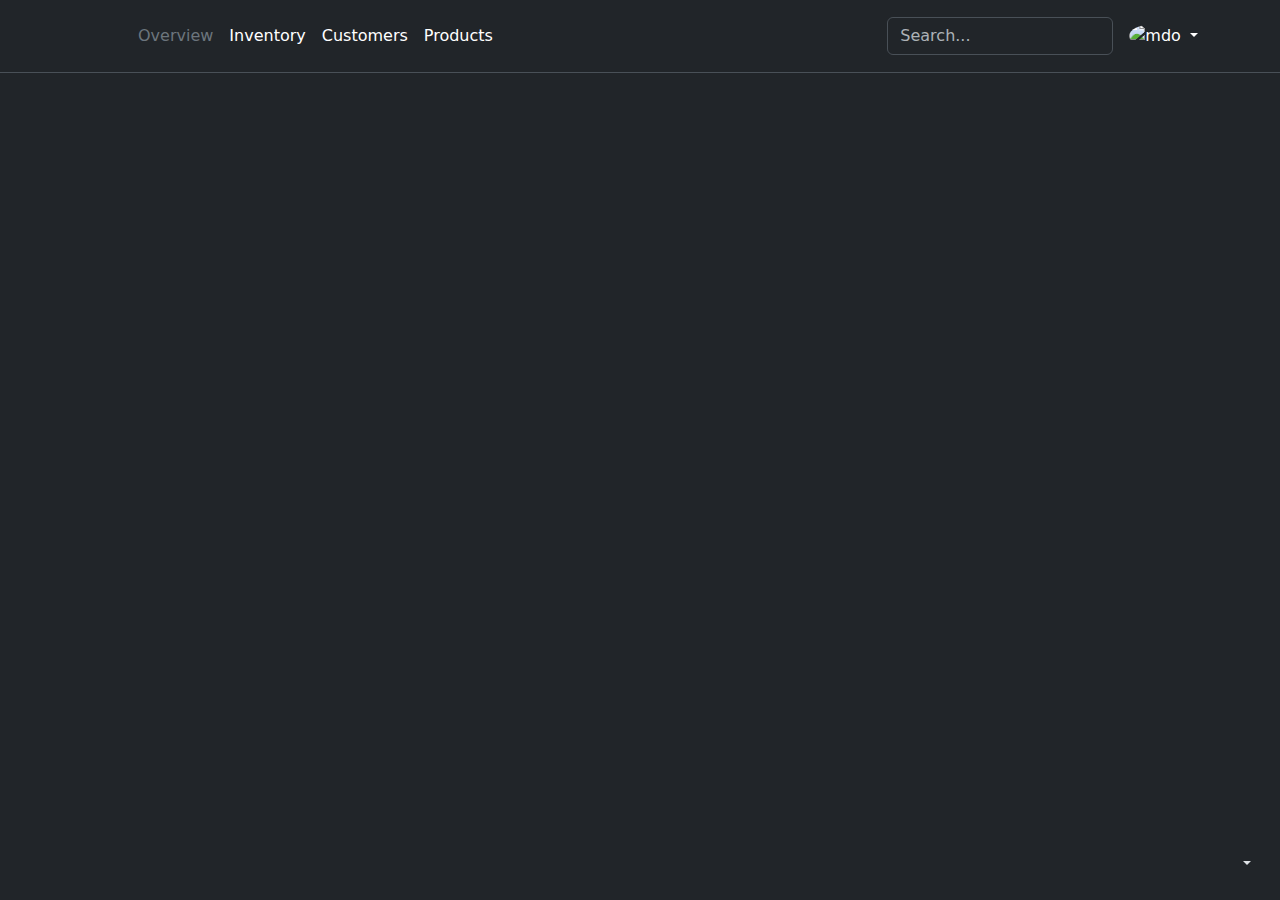
==== index.html @ 52a456fd "Added requirements for color modes." ====
<!doctype html>
<html lang="en" data-bs-theme="dark">
  <head>
    <meta charset="utf-8">
    <meta name="viewport" content="width=device-width, initial-scale=1">
    <title>Program Main</title>
    <script></script>
    <link rel="stylesheet" href="src\css\bootstrap.min.css">
    <link rel="stylesheet" href="styles.css">
</head>
  <body>
    <script src="src\js\bootstrap.bundle.min.js"></script>

    <div class="dropdown position-fixed bottom-0 end-0 mb-3 me-3 bd-mode-toggle">
        <button class="btn btn-bd-primary py-2 dropdown-toggle d-flex align-items-center"
                id="bd-theme"
                type="button"
                aria-expanded="false"
                data-bs-toggle="dropdown"
                aria-label="Toggle theme (auto)">
          <svg class="bi my-1 theme-icon-active" width="1em" height="1em"><use href="#circle-half"></use></svg>
          <span class="visually-hidden" id="bd-theme-text">Toggle theme</span>
        </button>
        <ul class="dropdown-menu dropdown-menu-end shadow" aria-labelledby="bd-theme-text">
          <li>
            <button type="button" class="dropdown-item d-flex align-items-center" data-bs-theme-value="light" aria-pressed="false">
              <svg class="bi me-2 opacity-50" width="1em" height="1em"><use href="#sun-fill"></use></svg>
              Light
              <svg class="bi ms-auto d-none" width="1em" height="1em"><use href="#check2"></use></svg>
            </button>
          </li>
          <li>
            <button type="button" class="dropdown-item d-flex align-items-center" data-bs-theme-value="dark" aria-pressed="false">
              <svg class="bi me-2 opacity-50" width="1em" height="1em"><use href="#moon-stars-fill"></use></svg>
              Dark
              <svg class="bi ms-auto d-none" width="1em" height="1em"><use href="#check2"></use></svg>
            </button>
          </li>
          <li>
            <button type="button" class="dropdown-item d-flex align-items-center active" data-bs-theme-value="auto" aria-pressed="true">
              <svg class="bi me-2 opacity-50" width="1em" height="1em"><use href="#circle-half"></use></svg>
              Auto
              <svg class="bi ms-auto d-none" width="1em" height="1em"><use href="#check2"></use></svg>
            </button>
          </li>
        </ul>
      </div>

    <header class="p-3 mb-3 border-bottom">
        <div class="container">
          <div class="d-flex flex-wrap align-items-center justify-content-center justify-content-lg-start">
            <a href="/" class="d-flex align-items-center mb-2 mb-lg-0 link-body-emphasis text-decoration-none">
              <svg class="bi me-2" width="40" height="32" role="img" aria-label="Bootstrap"><use xlink:href="#bootstrap"/></svg>
            </a>
    
            <ul class="nav col-12 col-lg-auto me-lg-auto mb-2 justify-content-center mb-md-0">
              <li><a href="#" class="nav-link px-2 link-secondary">Overview</a></li>
              <li><a href="#" class="nav-link px-2 link-body-emphasis">Inventory</a></li>
              <li><a href="#" class="nav-link px-2 link-body-emphasis">Customers</a></li>
              <li><a href="#" class="nav-link px-2 link-body-emphasis">Products</a></li>
            </ul>
    
            <form class="col-12 col-lg-auto mb-3 mb-lg-0 me-lg-3" role="search">
              <input type="search" class="form-control" placeholder="Search..." aria-label="Search">
            </form>
    
            <div class="dropdown text-end">
              <a href="#" class="d-block link-body-emphasis text-decoration-none dropdown-toggle" data-bs-toggle="dropdown" aria-expanded="false">
                <img src="https://github.com/mdo.png" alt="mdo" width="32" height="32" class="rounded-circle">
              </a>
              <ul class="dropdown-menu text-small">
                <li><a class="dropdown-item" href="#">New project...</a></li>
                <li><a class="dropdown-item" href="#">Settings</a></li>
                <li><a class="dropdown-item" href="#">Profile</a></li>
                <li><hr class="dropdown-divider"></li>
                <li><a class="dropdown-item" href="#">Sign out</a></li>
              </ul>
            </div>
          </div>
        </div>
      </header>
    
    
</body>
</html>
---- styles.css ----
.bd-mode-toggle {
    z-index: 1500;
}
.bd-mode-toggle .dropdown-menu .active .bi {
    display: block !important;
}

.form-control-dark {
    border-color: var(--bs-gray);
}
.form-control-dark:focus {
    border-color: #fff;
    box-shadow: 0 0 0 .25rem rgba(255, 255, 255, .25);
}
.text-small {
    font-size: 85%;
}
.dropdown-toggle:not(:focus) {
    outline: 0;
}
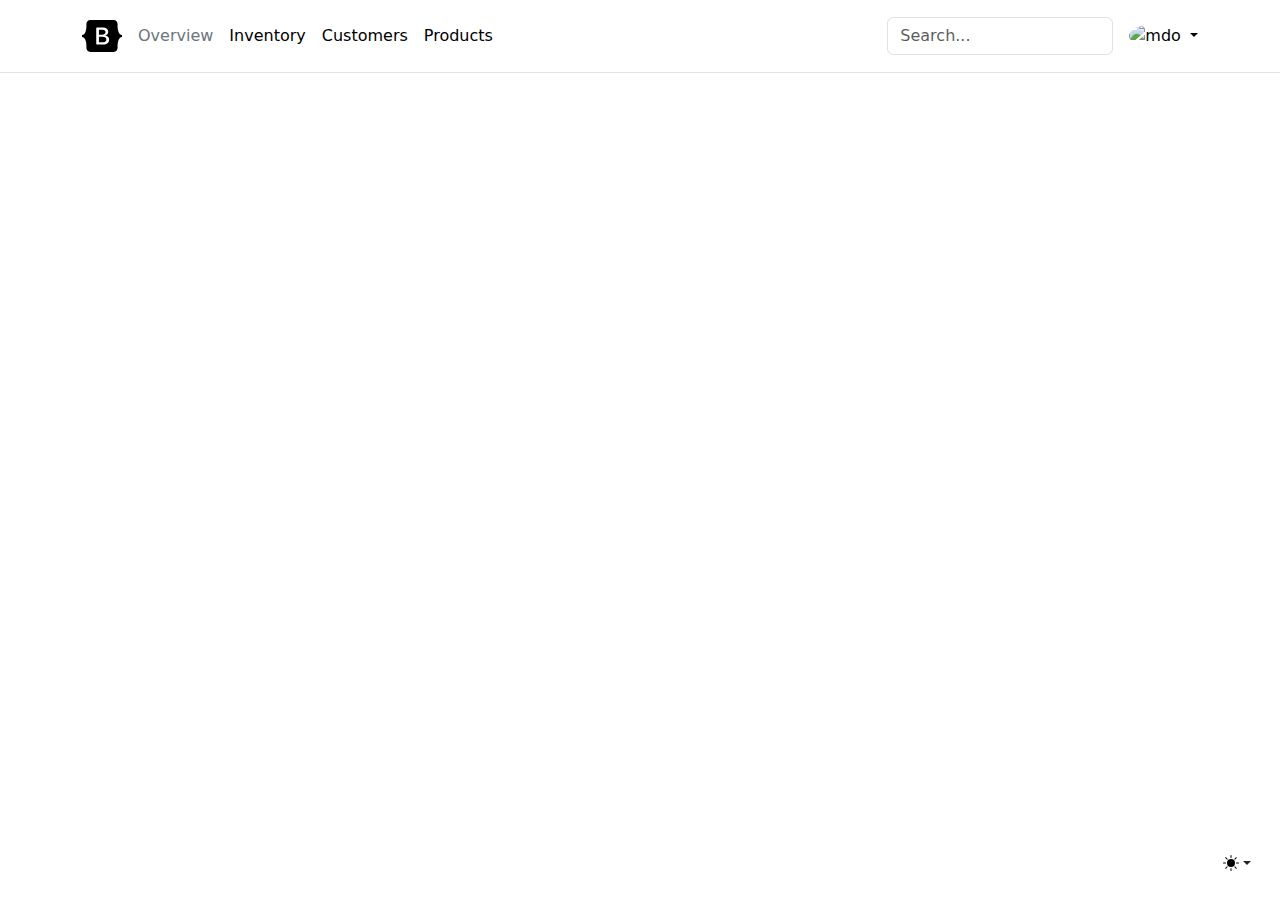
==== commit f4b49d14: "Fixed theme mode, dark/light mode." ====
--- a/index.html
+++ b/index.html
@@ -1,15 +1,35 @@
 <!doctype html>
-<html lang="en" data-bs-theme="dark">
+<html lang="en" data-bs-theme="auto">
   <head>
     <meta charset="utf-8">
     <meta name="viewport" content="width=device-width, initial-scale=1">
     <title>Program Main</title>
-    <script></script>
     <link rel="stylesheet" href="src\css\bootstrap.min.css">
+    <link rel="stylesheet" href="src\scss\styles.scss">
     <link rel="stylesheet" href="styles.css">
+    <script type="module" src="src\js\color-modes.js"></script>
 </head>
   <body>
     <script src="src\js\bootstrap.bundle.min.js"></script>
+    
+    <svg xmlns="http://www.w3.org/2000/svg" style="display: none;">
+      <symbol id="bootstrap" viewBox="0 0 118 94">
+        <path fill="currentColor" fill-rule="evenodd" d="M24.509 0c-6.733 0-11.715 5.893-11.492 12.284.214 6.14-.064 14.092-2.066 20.577C8.943 39.365 5.547 43.485 0 44.014v5.972c5.547.529 8.943 4.649 10.951 11.153 2.002 6.485 2.28 14.437 2.066 20.577C12.794 88.106 17.776 94 24.51 94H93.5c6.733 0 11.714-5.893 11.491-12.284-.214-6.14.064-14.092 2.066-20.577 2.009-6.504 5.396-10.624 10.943-11.153v-5.972c-5.547-.529-8.934-4.649-10.943-11.153-2.002-6.484-2.28-14.437-2.066-20.577C105.214 5.894 100.233 0 93.5 0H24.508zM80 57.863C80 66.663 73.436 72 62.543 72H44a2 2 0 0 1-2-2V24a2 2 0 0 1 2-2h18.437c9.083 0 15.044 4.92 15.044 12.474 0 5.302-4.01 10.049-9.119 10.88v.277C75.317 46.394 80 51.21 80 57.863M60.521 28.34H49.948v14.934h8.905c6.884 0 10.68-2.772 10.68-7.727 0-4.643-3.264-7.207-9.012-7.207M49.948 49.2v16.458H60.91c7.167 0 10.964-2.876 10.964-8.281s-3.903-8.178-11.425-8.178H49.948z" clip-rule="evenodd"/>
+      </symbol>
+      <symbol id="check2" viewBox="0 0 16 16">
+        <path d="M13.854 3.646a.5.5 0 0 1 0 .708l-7 7a.5.5 0 0 1-.708 0l-3.5-3.5a.5.5 0 1 1 .708-.708L6.5 10.293l6.646-6.647a.5.5 0 0 1 .708 0"/>
+      </symbol>
+      <symbol id="circle-half" viewBox="0 0 16 16">
+        <path d="M8 15A7 7 0 1 0 8 1zm0 1A8 8 0 1 1 8 0a8 8 0 0 1 0 16"/>
+      </symbol>
+      <symbol id="moon-stars-fill" viewBox="0 0 16 16">
+        <path d="M6 .278a.77.77 0 0 1 .08.858 7.2 7.2 0 0 0-.878 3.46c0 4.021 3.278 7.277 7.318 7.277q.792-.001 1.533-.16a.79.79 0 0 1 .81.316.73.73 0 0 1-.031.893A8.35 8.35 0 0 1 8.344 16C3.734 16 0 12.286 0 7.71 0 4.266 2.114 1.312 5.124.06A.75.75 0 0 1 6 .278"/>
+        <path d="M10.794 3.148a.217.217 0 0 1 .412 0l.387 1.162c.173.518.579.924 1.097 1.097l1.162.387a.217.217 0 0 1 0 .412l-1.162.387a1.73 1.73 0 0 0-1.097 1.097l-.387 1.162a.217.217 0 0 1-.412 0l-.387-1.162A1.73 1.73 0 0 0 9.31 6.593l-1.162-.387a.217.217 0 0 1 0-.412l1.162-.387a1.73 1.73 0 0 0 1.097-1.097zM13.863.099a.145.145 0 0 1 .274 0l.258.774c.115.346.386.617.732.732l.774.258a.145.145 0 0 1 0 .274l-.774.258a1.16 1.16 0 0 0-.732.732l-.258.774a.145.145 0 0 1-.274 0l-.258-.774a1.16 1.16 0 0 0-.732-.732l-.774-.258a.145.145 0 0 1 0-.274l.774-.258c.346-.115.617-.386.732-.732z"/>
+      </symbol>
+      <symbol id="sun-fill" viewBox="0 0 16 16">
+        <path d="M8 12a4 4 0 1 0 0-8 4 4 0 0 0 0 8M8 0a.5.5 0 0 1 .5.5v2a.5.5 0 0 1-1 0v-2A.5.5 0 0 1 8 0m0 13a.5.5 0 0 1 .5.5v2a.5.5 0 0 1-1 0v-2A.5.5 0 0 1 8 13m8-5a.5.5 0 0 1-.5.5h-2a.5.5 0 0 1 0-1h2a.5.5 0 0 1 .5.5M3 8a.5.5 0 0 1-.5.5h-2a.5.5 0 0 1 0-1h2A.5.5 0 0 1 3 8m10.657-5.657a.5.5 0 0 1 0 .707l-1.414 1.415a.5.5 0 1 1-.707-.708l1.414-1.414a.5.5 0 0 1 .707 0m-9.193 9.193a.5.5 0 0 1 0 .707L3.05 13.657a.5.5 0 0 1-.707-.707l1.414-1.414a.5.5 0 0 1 .707 0m9.193 2.121a.5.5 0 0 1-.707 0l-1.414-1.414a.5.5 0 0 1 .707-.707l1.414 1.414a.5.5 0 0 1 0 .707M4.464 4.465a.5.5 0 0 1-.707 0L2.343 3.05a.5.5 0 1 1 .707-.707l1.414 1.414a.5.5 0 0 1 0 .708"/>
+      </symbol>
+    </svg>
 
     <div class="dropdown position-fixed bottom-0 end-0 mb-3 me-3 bd-mode-toggle">
         <button class="btn btn-bd-primary py-2 dropdown-toggle d-flex align-items-center"
--- a/styles.css
+++ b/styles.css
@@ -1,9 +1,3 @@
-.bd-mode-toggle {
-    z-index: 1500;
-}
-.bd-mode-toggle .dropdown-menu .active .bi {
-    display: block !important;
-}
 
 .form-control-dark {
     border-color: var(--bs-gray);
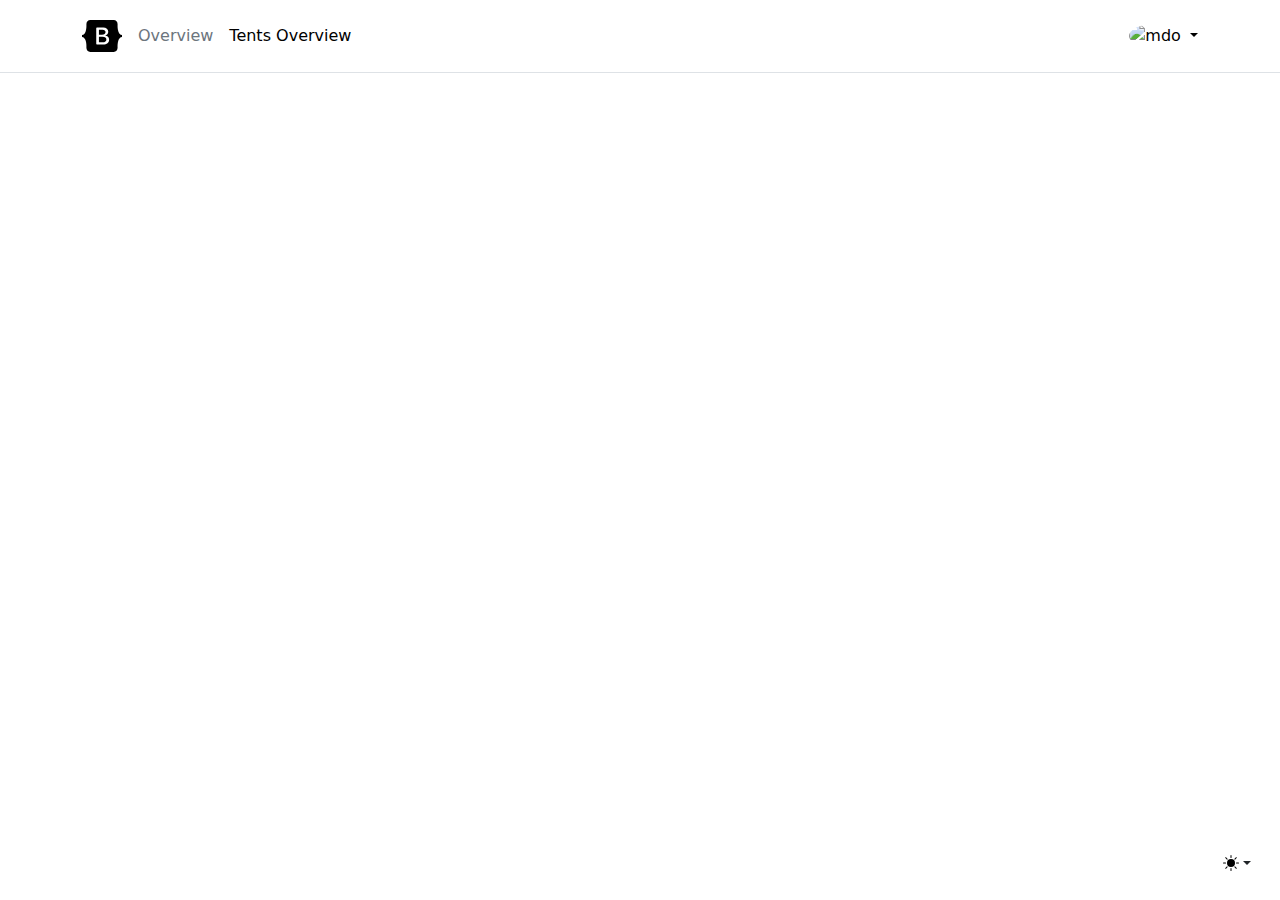
==== commit 8e35743d: "Modified header to fit project." ====
--- a/index.html
+++ b/index.html
@@ -75,14 +75,8 @@
     
             <ul class="nav col-12 col-lg-auto me-lg-auto mb-2 justify-content-center mb-md-0">
               <li><a href="#" class="nav-link px-2 link-secondary">Overview</a></li>
-              <li><a href="#" class="nav-link px-2 link-body-emphasis">Inventory</a></li>
-              <li><a href="#" class="nav-link px-2 link-body-emphasis">Customers</a></li>
-              <li><a href="#" class="nav-link px-2 link-body-emphasis">Products</a></li>
+              <li><a href="tent.html" class="nav-link px-2 link-body-emphasis">Tents Overview</a></li>
             </ul>
-    
-            <form class="col-12 col-lg-auto mb-3 mb-lg-0 me-lg-3" role="search">
-              <input type="search" class="form-control" placeholder="Search..." aria-label="Search">
-            </form>
     
             <div class="dropdown text-end">
               <a href="#" class="d-block link-body-emphasis text-decoration-none dropdown-toggle" data-bs-toggle="dropdown" aria-expanded="false">
@@ -99,7 +93,7 @@
           </div>
         </div>
       </header>
-    
-    
+
+      
 </body>
 </html>--- a/styles.css
+++ b/styles.css
@@ -1,15 +1,6 @@
-
-.form-control-dark {
-    border-color: var(--bs-gray);
-}
-.form-control-dark:focus {
-    border-color: #fff;
-    box-shadow: 0 0 0 .25rem rgba(255, 255, 255, .25);
-}
 .text-small {
     font-size: 85%;
 }
 .dropdown-toggle:not(:focus) {
     outline: 0;
 }
-  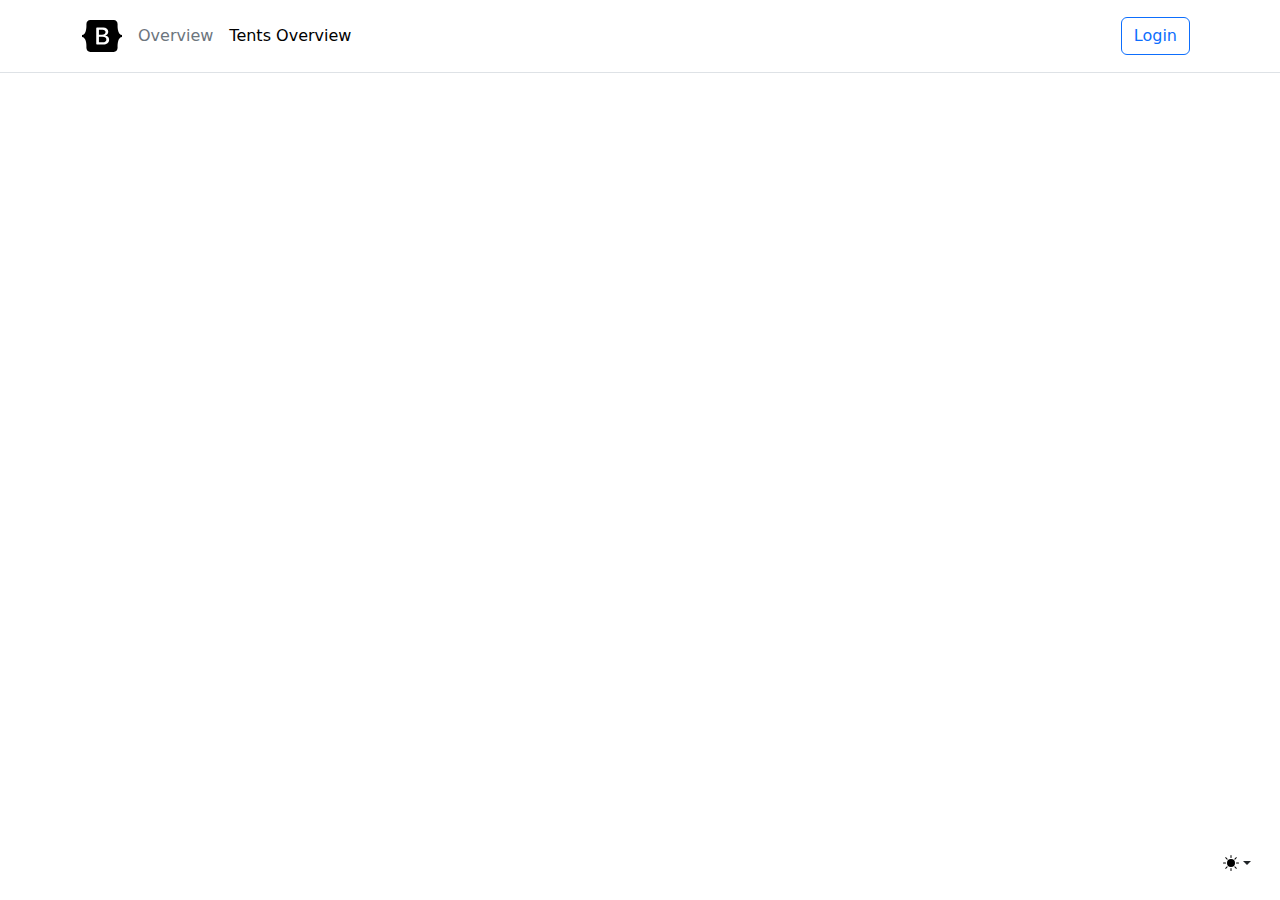
==== commit 6901f5db: "Replaced user icon with Login button." ====
--- a/index.html
+++ b/index.html
@@ -77,23 +77,13 @@
               <li><a href="#" class="nav-link px-2 link-secondary">Overview</a></li>
               <li><a href="tent.html" class="nav-link px-2 link-body-emphasis">Tents Overview</a></li>
             </ul>
-    
-            <div class="dropdown text-end">
-              <a href="#" class="d-block link-body-emphasis text-decoration-none dropdown-toggle" data-bs-toggle="dropdown" aria-expanded="false">
-                <img src="https://github.com/mdo.png" alt="mdo" width="32" height="32" class="rounded-circle">
-              </a>
-              <ul class="dropdown-menu text-small">
-                <li><a class="dropdown-item" href="#">New project...</a></li>
-                <li><a class="dropdown-item" href="#">Settings</a></li>
-                <li><a class="dropdown-item" href="#">Profile</a></li>
-                <li><hr class="dropdown-divider"></li>
-                <li><a class="dropdown-item" href="#">Sign out</a></li>
-              </ul>
+            <div class="col-md-3 text-end">
+              <button type="button" class="btn btn-outline-primary me-2">Login</button>
             </div>
           </div>
         </div>
       </header>
+    
 
-      
 </body>
 </html>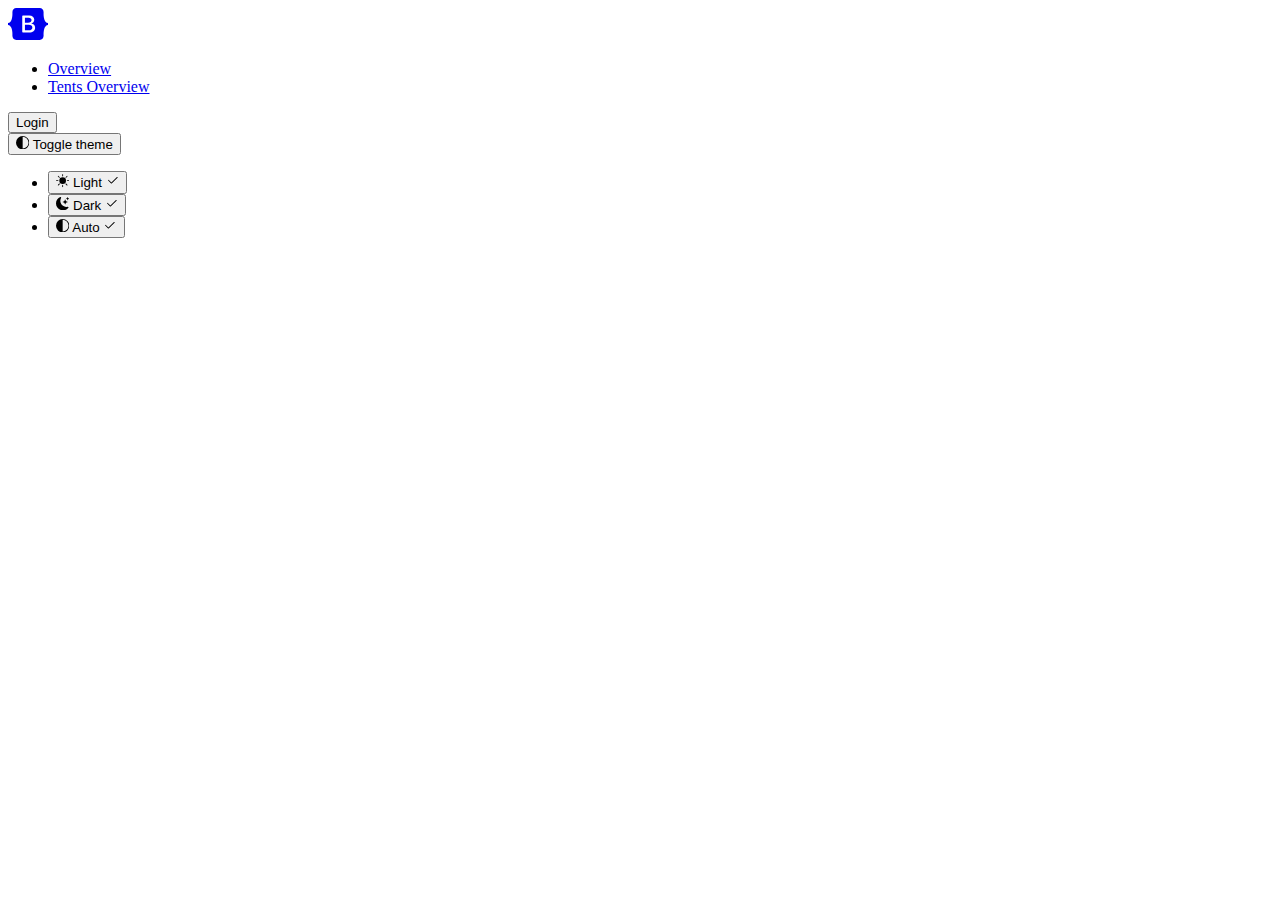
==== commit e58a7923: "Started rewrite with php base." ====
--- a/index.html
+++ b/index.html
@@ -8,9 +8,26 @@
     <link rel="stylesheet" href="src\scss\styles.scss">
     <link rel="stylesheet" href="styles.css">
     <script type="module" src="src\js\color-modes.js"></script>
+    <script src="src\js\bootstrap.bundle.min.js"></script>
+    <script src="src\js\jquery.min.js"></script>
 </head>
   <body>
-    <script src="src\js\bootstrap.bundle.min.js"></script>
+    <header class="p-3 mb-3 border-bottom">
+      <div class="container">
+        <div class="d-flex flex-wrap align-items-center justify-content-center justify-content-lg-start">
+          <a href="/" class="d-flex align-items-center mb-2 mb-lg-0 link-body-emphasis text-decoration-none">
+            <svg class="bi me-2" width="40" height="32" role="img" aria-label="Bootstrap"><use xlink:href="#bootstrap"/></svg>
+          </a>
+          <ul class="nav col-12 col-lg-auto me-lg-auto mb-2 justify-content-center mb-md-0">
+            <li><a href="#" class="nav-link px-2 link-secondary">Overview</a></li>
+            <li><a href="tent.html" class="nav-link px-2 link-body-emphasis">Tents Overview</a></li>
+          </ul>
+          <div class="col-md-3 text-end">
+            <button type="button" class="btn btn-outline-primary me-2">Login</button>
+          </div>
+        </div>
+      </div>
+    </header>
     
     <svg xmlns="http://www.w3.org/2000/svg" style="display: none;">
       <symbol id="bootstrap" viewBox="0 0 118 94">
@@ -30,7 +47,7 @@
         <path d="M8 12a4 4 0 1 0 0-8 4 4 0 0 0 0 8M8 0a.5.5 0 0 1 .5.5v2a.5.5 0 0 1-1 0v-2A.5.5 0 0 1 8 0m0 13a.5.5 0 0 1 .5.5v2a.5.5 0 0 1-1 0v-2A.5.5 0 0 1 8 13m8-5a.5.5 0 0 1-.5.5h-2a.5.5 0 0 1 0-1h2a.5.5 0 0 1 .5.5M3 8a.5.5 0 0 1-.5.5h-2a.5.5 0 0 1 0-1h2A.5.5 0 0 1 3 8m10.657-5.657a.5.5 0 0 1 0 .707l-1.414 1.415a.5.5 0 1 1-.707-.708l1.414-1.414a.5.5 0 0 1 .707 0m-9.193 9.193a.5.5 0 0 1 0 .707L3.05 13.657a.5.5 0 0 1-.707-.707l1.414-1.414a.5.5 0 0 1 .707 0m9.193 2.121a.5.5 0 0 1-.707 0l-1.414-1.414a.5.5 0 0 1 .707-.707l1.414 1.414a.5.5 0 0 1 0 .707M4.464 4.465a.5.5 0 0 1-.707 0L2.343 3.05a.5.5 0 1 1 .707-.707l1.414 1.414a.5.5 0 0 1 0 .708"/>
       </symbol>
     </svg>
-
+    
     <div class="dropdown position-fixed bottom-0 end-0 mb-3 me-3 bd-mode-toggle">
         <button class="btn btn-bd-primary py-2 dropdown-toggle d-flex align-items-center"
                 id="bd-theme"
@@ -66,24 +83,6 @@
         </ul>
       </div>
 
-    <header class="p-3 mb-3 border-bottom">
-        <div class="container">
-          <div class="d-flex flex-wrap align-items-center justify-content-center justify-content-lg-start">
-            <a href="/" class="d-flex align-items-center mb-2 mb-lg-0 link-body-emphasis text-decoration-none">
-              <svg class="bi me-2" width="40" height="32" role="img" aria-label="Bootstrap"><use xlink:href="#bootstrap"/></svg>
-            </a>
-    
-            <ul class="nav col-12 col-lg-auto me-lg-auto mb-2 justify-content-center mb-md-0">
-              <li><a href="#" class="nav-link px-2 link-secondary">Overview</a></li>
-              <li><a href="tent.html" class="nav-link px-2 link-body-emphasis">Tents Overview</a></li>
-            </ul>
-            <div class="col-md-3 text-end">
-              <button type="button" class="btn btn-outline-primary me-2">Login</button>
-            </div>
-          </div>
-        </div>
-      </header>
-    
-
+      <div id="header"></div>
 </body>
 </html>